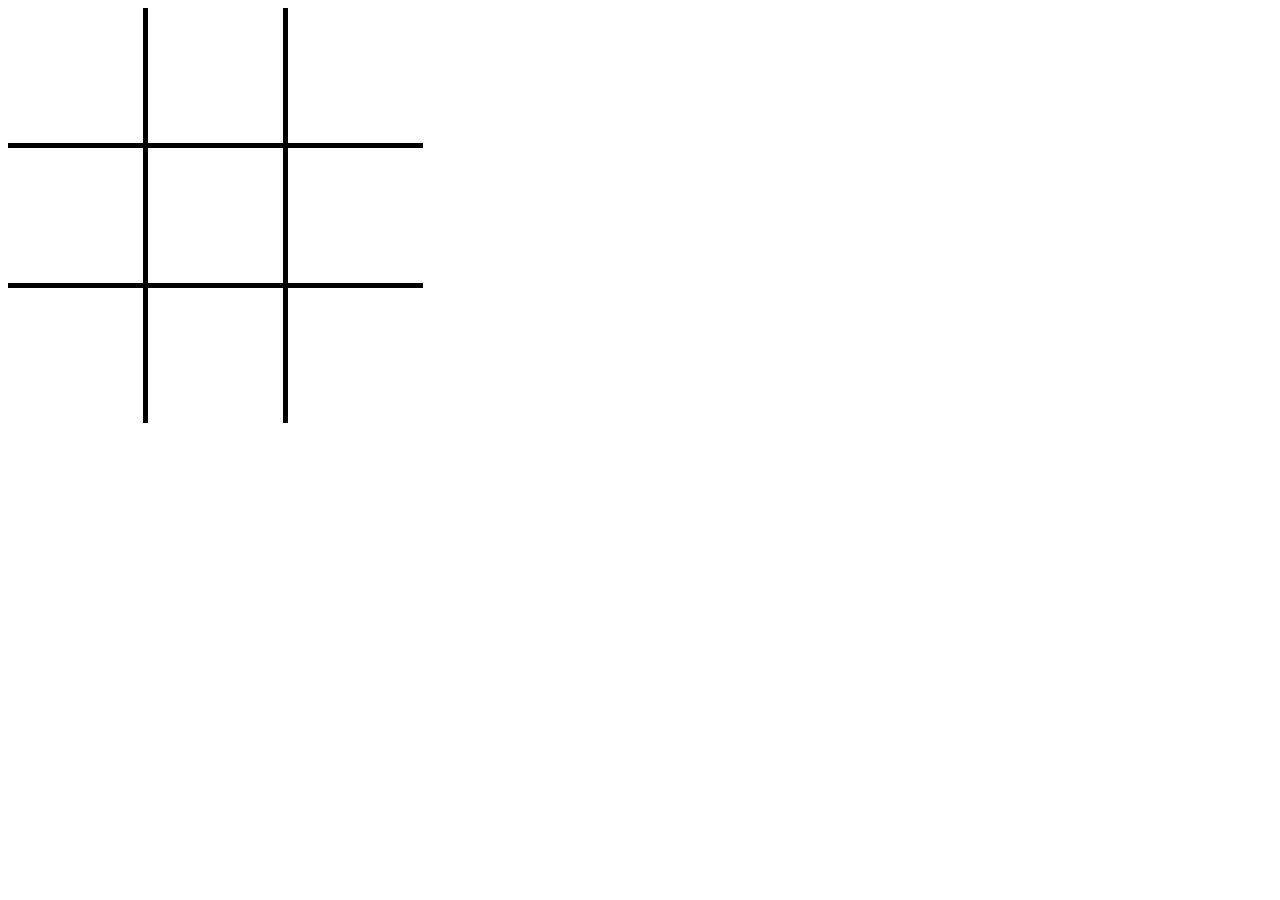
==== index.html @ efe62112 "created table with borders" ====
<!DOCTYPE html>
<html lang="en">

<head>
    <meta charset="UTF-8">
    <meta http-equiv="X-UA-Compatible" content="IE=edge">
    <meta name="viewport" content="width=device-width, initial-scale=1.0">
    <title>TicTacToe</title>
    <link rel="stylesheet" href="style.css">
    <script src="script.js"></script>
</head>

<body>
    <table>
        <tr>
            <td></td>
            <td></td>
            <td></td>
        </tr>
        <tr>
            <td></td>
            <td></td>
            <td></td>
        </tr>
        <tr>
            <td></td>
            <td></td>
            <td></td>
        </tr>
    </table>
</body>

</html>
---- style.css ----
table {
    border-collapse: collapse;
}

table tr {
    width: 399px;
}

table td {
    height: 133px;
    width: 133px;
    border: 5px solid black;
}

table tr:first-child td {
    border-top: 0;
}

table tr:last-child td {
    border-bottom: 0;
}

table tr td:first-child {
    border-left: 0;
}

table tr td:last-child {
    border-right: 0;
}
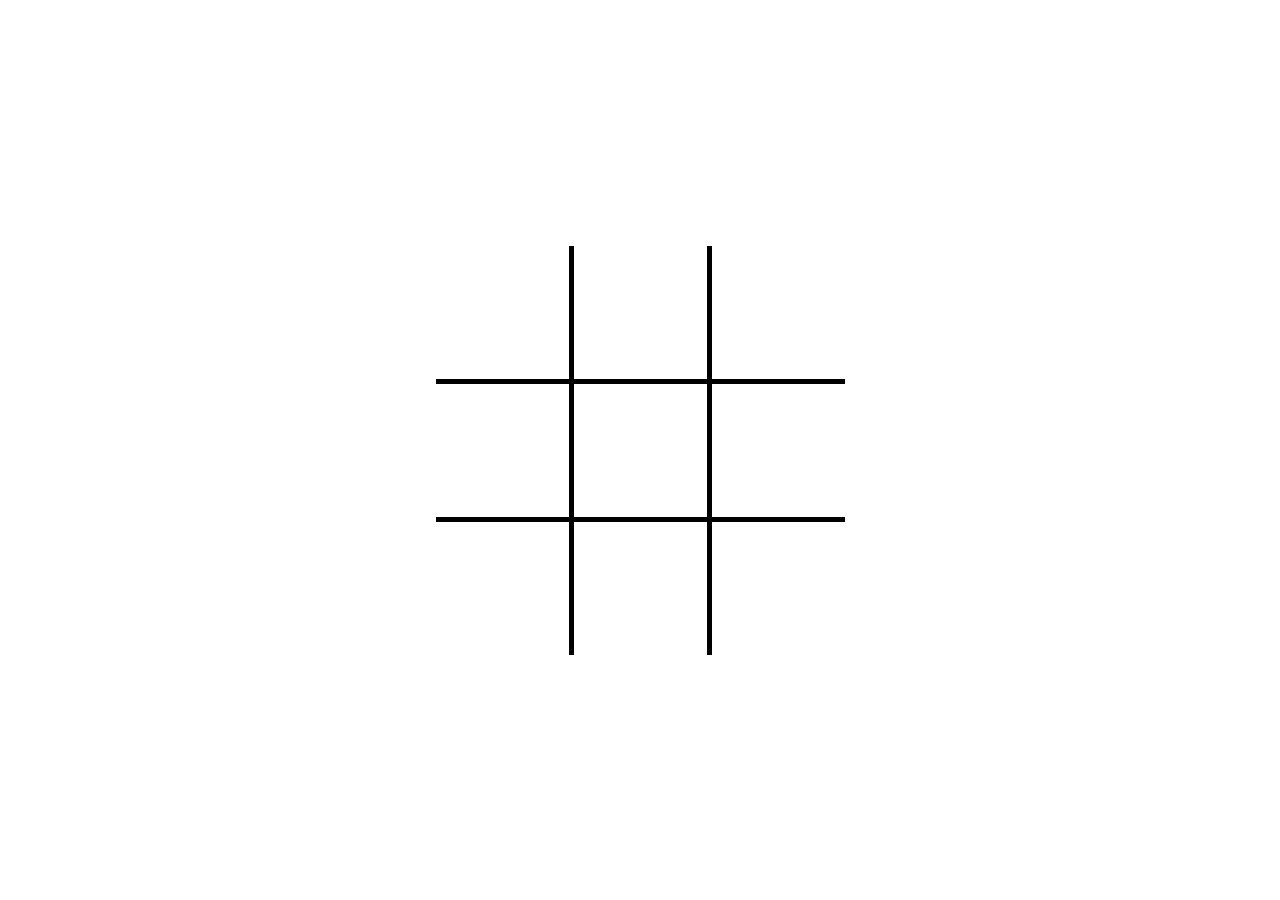
==== commit 3720cc48: "add function DRAW & check4Win" ====
--- a/index.html
+++ b/index.html
@@ -1,5 +1,5 @@
 <!DOCTYPE html>
-<html lang="en">
+<html lang="de">
 
 <head>
     <meta charset="UTF-8">
@@ -11,23 +11,52 @@
 </head>
 
 <body>
-    <table>
-        <tr>
-            <td></td>
-            <td></td>
-            <td></td>
-        </tr>
-        <tr>
-            <td></td>
-            <td></td>
-            <td></td>
-        </tr>
-        <tr>
-            <td></td>
-            <td></td>
-            <td></td>
-        </tr>
-    </table>
+    <div id="gameframe">
+        <table>
+            <tr>
+                <td onclick="fillShape(0)">
+                    <div id="circle_0" class="imgframe d-none"><img class="shape" src="./img/circle-outline-128-black.png" alt="black_circle"></div>
+                    <div id="cross_0" class="imgframe d-none"><img class="shape" src="./img/x-mark-128-black.png" alt="black_cross"></div>
+                </td>
+                <td onclick="fillShape(1)">
+                    <div id="circle_1" class="imgframe d-none"><img class="shape" src="./img/circle-outline-128-black.png" alt="black_circle"></div>
+                    <div id="cross_1" class="imgframe d-none"><img class="shape" src="./img/x-mark-128-black.png" alt="black_cross"></div>
+                </td>
+                <td onclick="fillShape(2)">
+                    <div id="circle_2" class="imgframe d-none"><img class="shape" src="./img/circle-outline-128-black.png" alt="black_circle"></div>
+                    <div id="cross_2" class="imgframe d-none"><img class="shape" src="./img/x-mark-128-black.png" alt="black_cross"></div>
+                </td>
+            </tr>
+            <tr>
+                <td onclick="fillShape(3)">
+                    <div id="circle_3" class="imgframe d-none"><img class="shape" src="./img/circle-outline-128-black.png" alt="black_circle"></div>
+                    <div id="cross_3" class="imgframe d-none"><img class="shape" src="./img/x-mark-128-black.png" alt="black_cross"></div>
+                </td>
+                <td onclick="fillShape(4)">
+                    <div id="circle_4" class="imgframe d-none"><img class="shape" src="./img/circle-outline-128-black.png" alt="black_circle"></div>
+                    <div id="cross_4" class="imgframe d-none"><img class="shape" src="./img/x-mark-128-black.png" alt="black_cross"></div>
+                </td>
+                <td onclick="fillShape(5)">
+                    <div id="circle_5" class="imgframe d-none"><img class="shape" src="./img/circle-outline-128-black.png" alt="black_circle"></div>
+                    <div id="cross_5" class="imgframe d-none"><img class="shape" src="./img/x-mark-128-black.png" alt="black_cross"></div>
+                </td>
+            </tr>
+            <tr>
+                <td onclick="fillShape(6)">
+                    <div id="circle_6" class="imgframe d-none"><img class="shape" src="./img/circle-outline-128-black.png" alt="black_circle"></div>
+                    <div id="cross_6" class="imgframe d-none"><img class="shape" src="./img/x-mark-128-black.png" alt="black_cross"></div>
+                </td>
+                <td onclick="fillShape(7)">
+                    <div id="circle_7" class="imgframe d-none"><img class="shape" src="./img/circle-outline-128-black.png" alt="black_circle"></div>
+                    <div id="cross_7" class="imgframe d-none"><img class="shape" src="./img/x-mark-128-black.png" alt="black_cross"></div>
+                </td>
+                <td onclick="fillShape(8)">
+                    <div id="circle_8" class="imgframe d-none"><img class="shape" src="./img/circle-outline-128-black.png" alt="black_circle"></div>
+                    <div id="cross_8" class="imgframe d-none"><img class="shape" src="./img/x-mark-128-black.png" alt="black_cross"></div>
+                </td>
+            </tr>
+        </table>
+    </div>
 </body>
 
 </html>--- a/style.css
+++ b/style.css
@@ -1,3 +1,16 @@
+* {
+    margin: 0;
+    padding: 0;
+}
+
+#gameframe {
+    width: 100vw;
+    height: 100vh;
+    display: flex;
+    justify-content: center;
+    align-items: center;
+}
+
 table {
     border-collapse: collapse;
 }
@@ -7,9 +20,15 @@
 }
 
 table td {
+    position: relative;
     height: 133px;
     width: 133px;
     border: 5px solid black;
+    cursor: pointer;
+}
+
+table td:hover {
+    background-color: rgba(245, 245, 245, 0.8);
 }
 
 table tr:first-child td {
@@ -26,4 +45,20 @@
 
 table tr td:last-child {
     border-right: 0;
+}
+
+.shape {
+    position: absolute;
+    width: 100px;
+    height: 100px;
+}
+
+.imgframe {
+    display: flex;
+    justify-content: center;
+    align-items: center;
+}
+
+.d-none {
+    display: none;
 }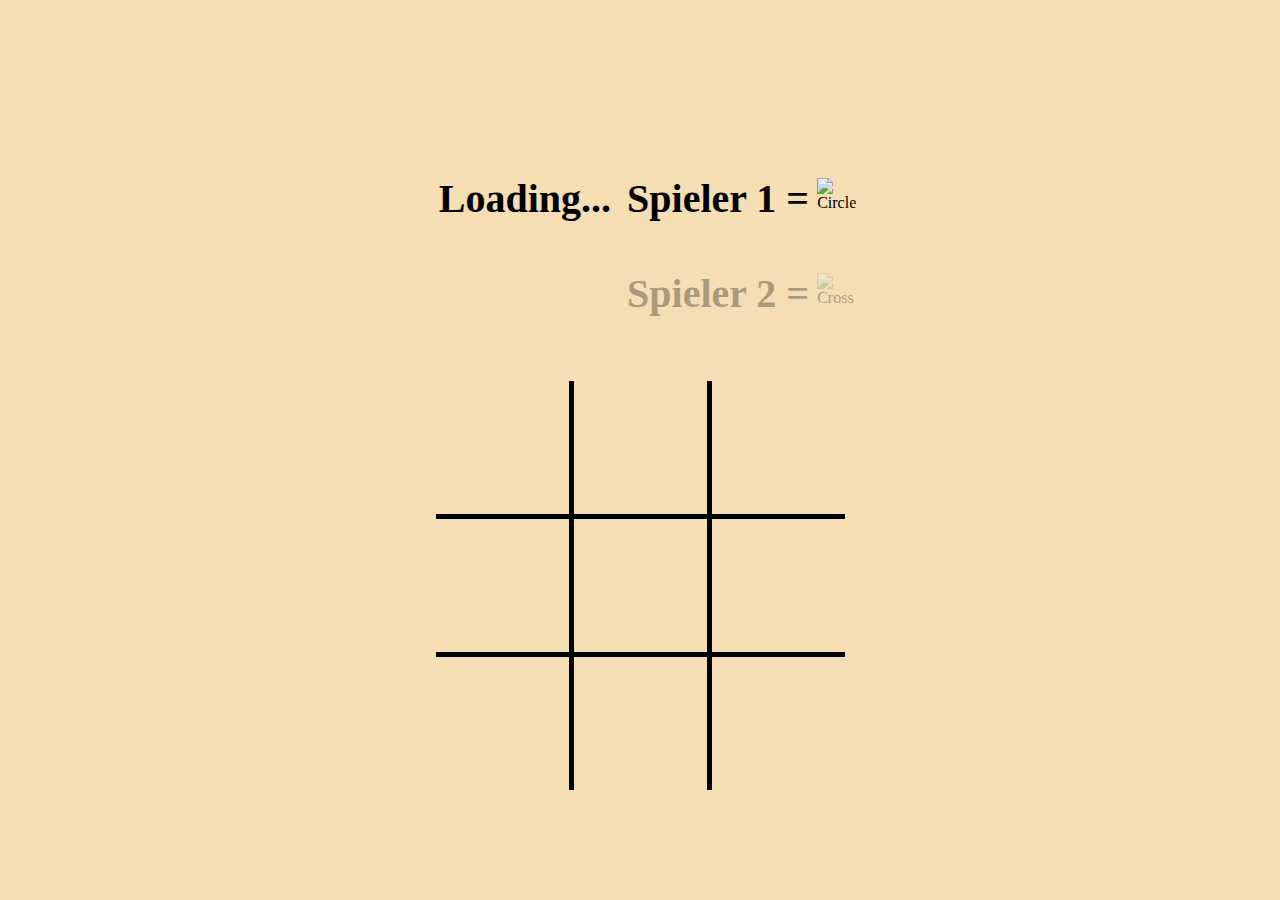
==== commit b8d7be80: "show active player" ====
--- a/index.html
+++ b/index.html
@@ -8,10 +8,36 @@
     <title>TicTacToe</title>
     <link rel="stylesheet" href="style.css">
     <script src="script.js"></script>
+    <script src="https://cdn.jsdelivr.net/npm/bootstrap@5.1.3/dist/js/bootstrap.bundle.min.js" integrity="sha384-ka7Sk0Gln4gmtz2MlQnikT1wXgYsOg+OMhuP+IlRH9sENBO0LRn5q+8nbTov4+1p" crossorigin="anonymous"></script>
+    <link href="https://cdn.jsdelivr.net/npm/bootstrap@5.1.3/dist/css/bootstrap.min.css" rel="stylesheet" integrity="sha384-1BmE4kWBq78iYhFldvKuhfTAU6auU8tT94WrHftjDbrCEXSU1oBoqyl2QvZ6jIW3" crossorigin="anonymous">
 </head>
 
 <body>
     <div id="gameframe">
+        <div class="players">
+            <div class="" id="player_1">
+                <div id="spinner-1" class="spinner-border" role="status">
+                    <span class="visually-hidden">Loading...</span>
+                </div>
+                <span>Spieler 1 = </span><img src="./img/x-mark-128-red.png" alt="Circle">
+            </div>
+            <div class="inactive" id="player_2">
+                <div id="spinner-2" class="spinner-border o-none" role="status">
+                    <span class="visually-hidden">Loading...</span>
+                </div>
+                <span>Spieler 2 = </span><img src="./img/circle-outline-128-red.png" alt="Cross">
+            </div>
+        </div>
+        <div>
+            <div id="line_0" class="line" style="top: 445px;left: 390px;"></div>
+            <div id="line_1" class="line" style="top: 585px;left: 390px;"></div>
+            <div id="line_2" class="line" style="top: 722px;left: 390px;"></div>
+            <div id="line_3" class="vertical line" style="top: 583px; left: 252px;"></div>
+            <div id="line_4" class="vertical line" style="top: 583px; left: 390px;"></div>
+            <div id="line_5" class="vertical line" style="top: 583px; left: 528px;"></div>
+            <div id="line_6" class="aslant line" style="transform: rotate(45deg) scaleX(0.0);"></div>
+            <div id="line_7" class="aslant line" style="transform: rotate(-45deg) scaleX(0.0);"></div>
+        </div>
         <table>
             <tr>
                 <td onclick="fillShape(0)">
--- a/style.css
+++ b/style.css
@@ -9,6 +9,8 @@
     display: flex;
     justify-content: center;
     align-items: center;
+    flex-direction: column;
+    background-color: wheat;
 }
 
 table {
@@ -28,7 +30,8 @@
 }
 
 table td:hover {
-    background-color: rgba(245, 245, 245, 0.8);
+    background-color: rgba(245, 245, 245, 0.4);
+    border-radius: 48px;
 }
 
 table tr:first-child td {
@@ -61,4 +64,54 @@
 
 .d-none {
     display: none;
+}
+
+.o-none {
+    opacity: 0;
+}
+
+.players img {
+    height: 40px;
+    width: 40px;
+    margin-left: 8px;
+}
+
+.players span {
+    font-size: 40px;
+    font-weight: bold;
+}
+
+.players div {
+    display: flex;
+    justify-content: center;
+    align-items: center;
+    margin: 16px;
+}
+
+.players {
+    margin: 32px;
+}
+
+.inactive {
+    opacity: 0.3;
+}
+
+.line {
+    height: 10px;
+    width: 350px;
+    background-color: rgba(255, 0, 0, 0.5);
+    position: absolute;
+    z-index: 1;
+    top: 445px;
+    transform: scaleX(0.0);
+    transition: transform 225ms ease-in-out;
+}
+
+.vertical {
+    transform: rotate(90deg) scaleX(0.0);
+}
+
+.aslant {
+    top: 585px;
+    left: 390px;
 }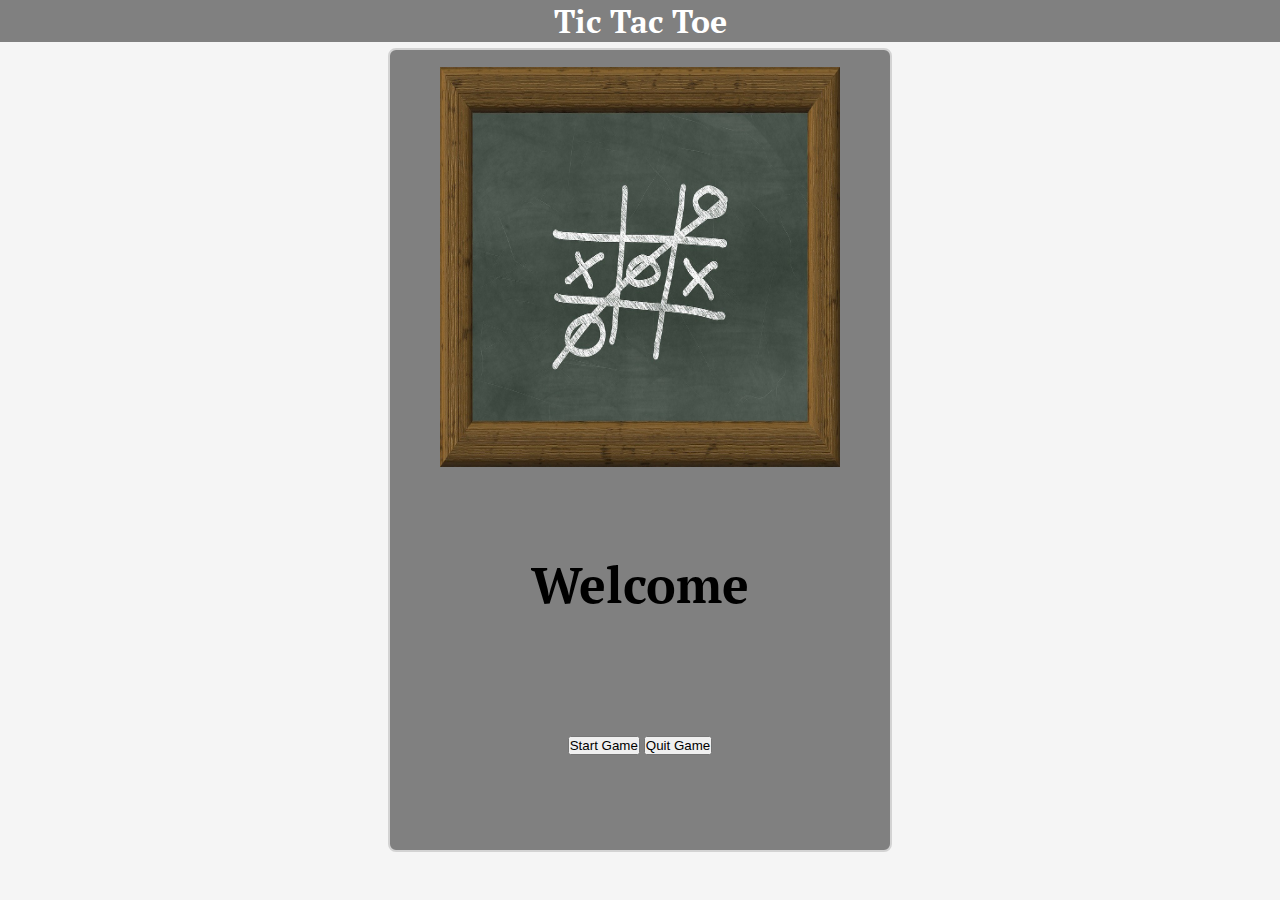
==== commit 59ea6a59: "add folders & change path" ====
--- a/index.html
+++ b/index.html
@@ -1,88 +1,56 @@
 <!DOCTYPE html>
 <html lang="de">
+  <head>
+    <meta charset="UTF-8" />
+    <meta http-equiv="X-UA-Compatible" content="IE=edge" />
+    <meta name="viewport" content="width=device-width, initial-scale=1.0" />
+    <link rel="preconnect" href="https://fonts.googleapis.com" />
+    <link rel="preconnect" href="https://fonts.gstatic.com" crossorigin />
+    <link
+      href="https://fonts.googleapis.com/css2?family=Fuzzy+Bubbles:wght@400;700&family=Inconsolata:wght@200;300;400;500;600;700;800;900&family=PT+Serif:ital,wght@0,400;0,700;1,400;1,700&display=swap"
+      rel="stylesheet"
+    />
+    <title>TicTacToe-Menü</title>
+    <link rel="stylesheet" href="/style/style.css" />
+    <script
+      src="https://cdn.jsdelivr.net/npm/bootstrap@5.1.3/dist/js/bootstrap.bundle.min.js"
+      integrity="sha384-ka7Sk0Gln4gmtz2MlQnikT1wXgYsOg+OMhuP+IlRH9sENBO0LRn5q+8nbTov4+1p"
+      crossorigin="anonymous"
+    ></script>
+    <link
+      href="https://cdn.jsdelivr.net/npm/bootstrap@5.1.3/dist/css/bootstrap.min.css"
+      rel="stylesheet"
+      integrity="sha384-1BmE4kWBq78iYhFldvKuhfTAU6auU8tT94WrHftjDbrCEXSU1oBoqyl2QvZ6jIW3"
+      crossorigin="anonymous"
+    />
+    <script src="./js/script.js"></script>
+  </head>
 
-<head>
-    <meta charset="UTF-8">
-    <meta http-equiv="X-UA-Compatible" content="IE=edge">
-    <meta name="viewport" content="width=device-width, initial-scale=1.0">
-    <title>TicTacToe</title>
-    <link rel="stylesheet" href="style.css">
-    <script src="script.js"></script>
-    <script src="https://cdn.jsdelivr.net/npm/bootstrap@5.1.3/dist/js/bootstrap.bundle.min.js" integrity="sha384-ka7Sk0Gln4gmtz2MlQnikT1wXgYsOg+OMhuP+IlRH9sENBO0LRn5q+8nbTov4+1p" crossorigin="anonymous"></script>
-    <link href="https://cdn.jsdelivr.net/npm/bootstrap@5.1.3/dist/css/bootstrap.min.css" rel="stylesheet" integrity="sha384-1BmE4kWBq78iYhFldvKuhfTAU6auU8tT94WrHftjDbrCEXSU1oBoqyl2QvZ6jIW3" crossorigin="anonymous">
-</head>
-
-<body>
-    <div id="gameframe">
-        <div class="players">
-            <div class="" id="player_1">
-                <div id="spinner-1" class="spinner-border" role="status">
-                    <span class="visually-hidden">Loading...</span>
-                </div>
-                <span>Spieler 1 = </span><img src="./img/x-mark-128-red.png" alt="Circle">
-            </div>
-            <div class="inactive" id="player_2">
-                <div id="spinner-2" class="spinner-border o-none" role="status">
-                    <span class="visually-hidden">Loading...</span>
-                </div>
-                <span>Spieler 2 = </span><img src="./img/circle-outline-128-red.png" alt="Cross">
-            </div>
+  <body>
+    <header>
+      <h1>Tic Tac Toe</h1>
+    </header>
+    <div class="main-frame">
+      <div class="game-frame">
+        <img src="./assets/img/blackboard.jpg" alt="StartBild" />
+      </div>
+      <div class="player-frame">
+        <div class="player-win">Welcome</div>
+      </div>
+      <div class="btn-frame">
+        <div class="d-grid gap-2 col-6 mx-auto">
+          <button
+            onclick="openSelectMenu()"
+            class="btn btn-primary"
+            type="button"
+          >
+            Start Game
+          </button>
+          <button onclick="quitGame()" class="btn btn-primary" type="button">
+            Quit Game
+          </button>
         </div>
-        <div>
-            <div id="line_0" class="line" style="top: 445px;left: 390px;"></div>
-            <div id="line_1" class="line" style="top: 585px;left: 390px;"></div>
-            <div id="line_2" class="line" style="top: 722px;left: 390px;"></div>
-            <div id="line_3" class="vertical line" style="top: 583px; left: 252px;"></div>
-            <div id="line_4" class="vertical line" style="top: 583px; left: 390px;"></div>
-            <div id="line_5" class="vertical line" style="top: 583px; left: 528px;"></div>
-            <div id="line_6" class="aslant line" style="transform: rotate(45deg) scaleX(0.0);"></div>
-            <div id="line_7" class="aslant line" style="transform: rotate(-45deg) scaleX(0.0);"></div>
-        </div>
-        <table>
-            <tr>
-                <td onclick="fillShape(0)">
-                    <div id="circle_0" class="imgframe d-none"><img class="shape" src="./img/circle-outline-128-black.png" alt="black_circle"></div>
-                    <div id="cross_0" class="imgframe d-none"><img class="shape" src="./img/x-mark-128-black.png" alt="black_cross"></div>
-                </td>
-                <td onclick="fillShape(1)">
-                    <div id="circle_1" class="imgframe d-none"><img class="shape" src="./img/circle-outline-128-black.png" alt="black_circle"></div>
-                    <div id="cross_1" class="imgframe d-none"><img class="shape" src="./img/x-mark-128-black.png" alt="black_cross"></div>
-                </td>
-                <td onclick="fillShape(2)">
-                    <div id="circle_2" class="imgframe d-none"><img class="shape" src="./img/circle-outline-128-black.png" alt="black_circle"></div>
-                    <div id="cross_2" class="imgframe d-none"><img class="shape" src="./img/x-mark-128-black.png" alt="black_cross"></div>
-                </td>
-            </tr>
-            <tr>
-                <td onclick="fillShape(3)">
-                    <div id="circle_3" class="imgframe d-none"><img class="shape" src="./img/circle-outline-128-black.png" alt="black_circle"></div>
-                    <div id="cross_3" class="imgframe d-none"><img class="shape" src="./img/x-mark-128-black.png" alt="black_cross"></div>
-                </td>
-                <td onclick="fillShape(4)">
-                    <div id="circle_4" class="imgframe d-none"><img class="shape" src="./img/circle-outline-128-black.png" alt="black_circle"></div>
-                    <div id="cross_4" class="imgframe d-none"><img class="shape" src="./img/x-mark-128-black.png" alt="black_cross"></div>
-                </td>
-                <td onclick="fillShape(5)">
-                    <div id="circle_5" class="imgframe d-none"><img class="shape" src="./img/circle-outline-128-black.png" alt="black_circle"></div>
-                    <div id="cross_5" class="imgframe d-none"><img class="shape" src="./img/x-mark-128-black.png" alt="black_cross"></div>
-                </td>
-            </tr>
-            <tr>
-                <td onclick="fillShape(6)">
-                    <div id="circle_6" class="imgframe d-none"><img class="shape" src="./img/circle-outline-128-black.png" alt="black_circle"></div>
-                    <div id="cross_6" class="imgframe d-none"><img class="shape" src="./img/x-mark-128-black.png" alt="black_cross"></div>
-                </td>
-                <td onclick="fillShape(7)">
-                    <div id="circle_7" class="imgframe d-none"><img class="shape" src="./img/circle-outline-128-black.png" alt="black_circle"></div>
-                    <div id="cross_7" class="imgframe d-none"><img class="shape" src="./img/x-mark-128-black.png" alt="black_cross"></div>
-                </td>
-                <td onclick="fillShape(8)">
-                    <div id="circle_8" class="imgframe d-none"><img class="shape" src="./img/circle-outline-128-black.png" alt="black_circle"></div>
-                    <div id="cross_8" class="imgframe d-none"><img class="shape" src="./img/x-mark-128-black.png" alt="black_cross"></div>
-                </td>
-            </tr>
-        </table>
+      </div>
     </div>
-</body>
-
-</html>+  </body>
+</html>
--- a/style/style.css
+++ b/style/style.css
@@ -0,0 +1,203 @@
+* {
+    margin: 0;
+    padding: 0;
+}
+
+header {
+    position: absolute;
+    text-align: center;
+    top: 0;
+    background-color: gray;
+    color: white;
+    width: 100%;
+    font-family: 'PT Serif', serif;
+}
+
+body {
+    height: 100vh;
+    display: flex;
+    justify-content: center;
+    align-items: center;
+    background-color: whitesmoke;
+}
+
+.main-frame {
+    font-family: 'PT Serif', serif;
+    display: flex;
+    justify-content: flex-start;
+    align-items: center;
+    flex-direction: column;
+    height: 800px;
+    width: 500px;
+    border: 2px solid lightgrey;
+    background-color: gray;
+    border-radius: 8px;
+    color: black;
+    font-weight: 600;
+}
+
+.game-frame {
+    display: flex;
+    justify-content: center;
+    align-items: center;
+    margin: 16px;
+    height: 400px;
+    width: 400px;
+    border-radius: 8px;
+    border: solid 1px gray;
+    background-color: rgb(187, 221, 119);
+}
+
+.game-frame img {
+    height: 100%;
+    width: 100%;
+}
+
+.player-frame {
+    display: flex;
+    justify-content: center;
+    align-items: center;
+    flex-direction: column;
+    width: 400px;
+    height: 200px;
+}
+
+.btn-frame {
+    display: flex;
+    justify-content: center;
+    align-items: center;
+    width: 400px;
+    height: 120px;
+}
+
+table {
+    border-collapse: collapse;
+}
+
+table td {
+    position: relative;
+    height: 100px;
+    width: 100px;
+    border: 5px solid black;
+    cursor: pointer;
+}
+
+table td:hover {
+    background-color: rgba(245, 245, 245, 0.4);
+    border-radius: 32px;
+}
+
+table tr:first-child td {
+    border-top: 0;
+}
+
+table tr:last-child td {
+    border-bottom: 0;
+}
+
+table tr td:first-child {
+    border-left: 0;
+}
+
+table tr td:last-child {
+    border-right: 0;
+}
+
+.shape {
+    position: absolute;
+    padding: 8px;
+}
+
+.imgframe {
+    display: flex;
+    justify-content: center;
+    align-items: center;
+}
+
+.d-none {
+    display: none;
+}
+
+.o-none {
+    opacity: 0;
+}
+
+.players img {
+    height: 40px;
+    width: 40px;
+    margin-left: 8px;
+}
+
+.players span {
+    font-size: 40px;
+    font-weight: bold;
+}
+
+.players div {
+    display: flex;
+    justify-content: center;
+    align-items: center;
+    margin: 16px;
+}
+
+.players {
+    display: flex;
+    justify-content: center;
+    align-items: center;
+    flex-direction: column;
+    height: 100%;
+}
+
+.player {
+    margin: 8px;
+}
+
+.player input {
+    margin: 8px;
+    border-radius: 4px;
+    padding-left: 8px;
+}
+
+.player-win {
+    display: flex;
+    justify-content: center;
+    align-items: center;
+    flex-direction: column;
+    height: 100%;
+    font-size: 50px;
+    font-weight: 700;
+}
+
+.player-select {
+    font-size: 40px;
+    font-weight: 500;
+}
+
+.player-win img {
+    height: 50px;
+    width: 50px;
+}
+
+.inactive {
+    opacity: 0.3;
+}
+
+.line {
+    height: 10px;
+    width: 350px;
+    background-color: rgba(255, 0, 0, 0.5);
+    position: absolute;
+    z-index: 1;
+    top: 445px;
+    transform: scaleX(0.0);
+    transition: transform 225ms ease-in-out;
+}
+
+.vertical {
+    transform: rotate(90deg) scaleX(0.0);
+}
+
+.aslant {
+    top: 585px;
+    left: 390px;
+}